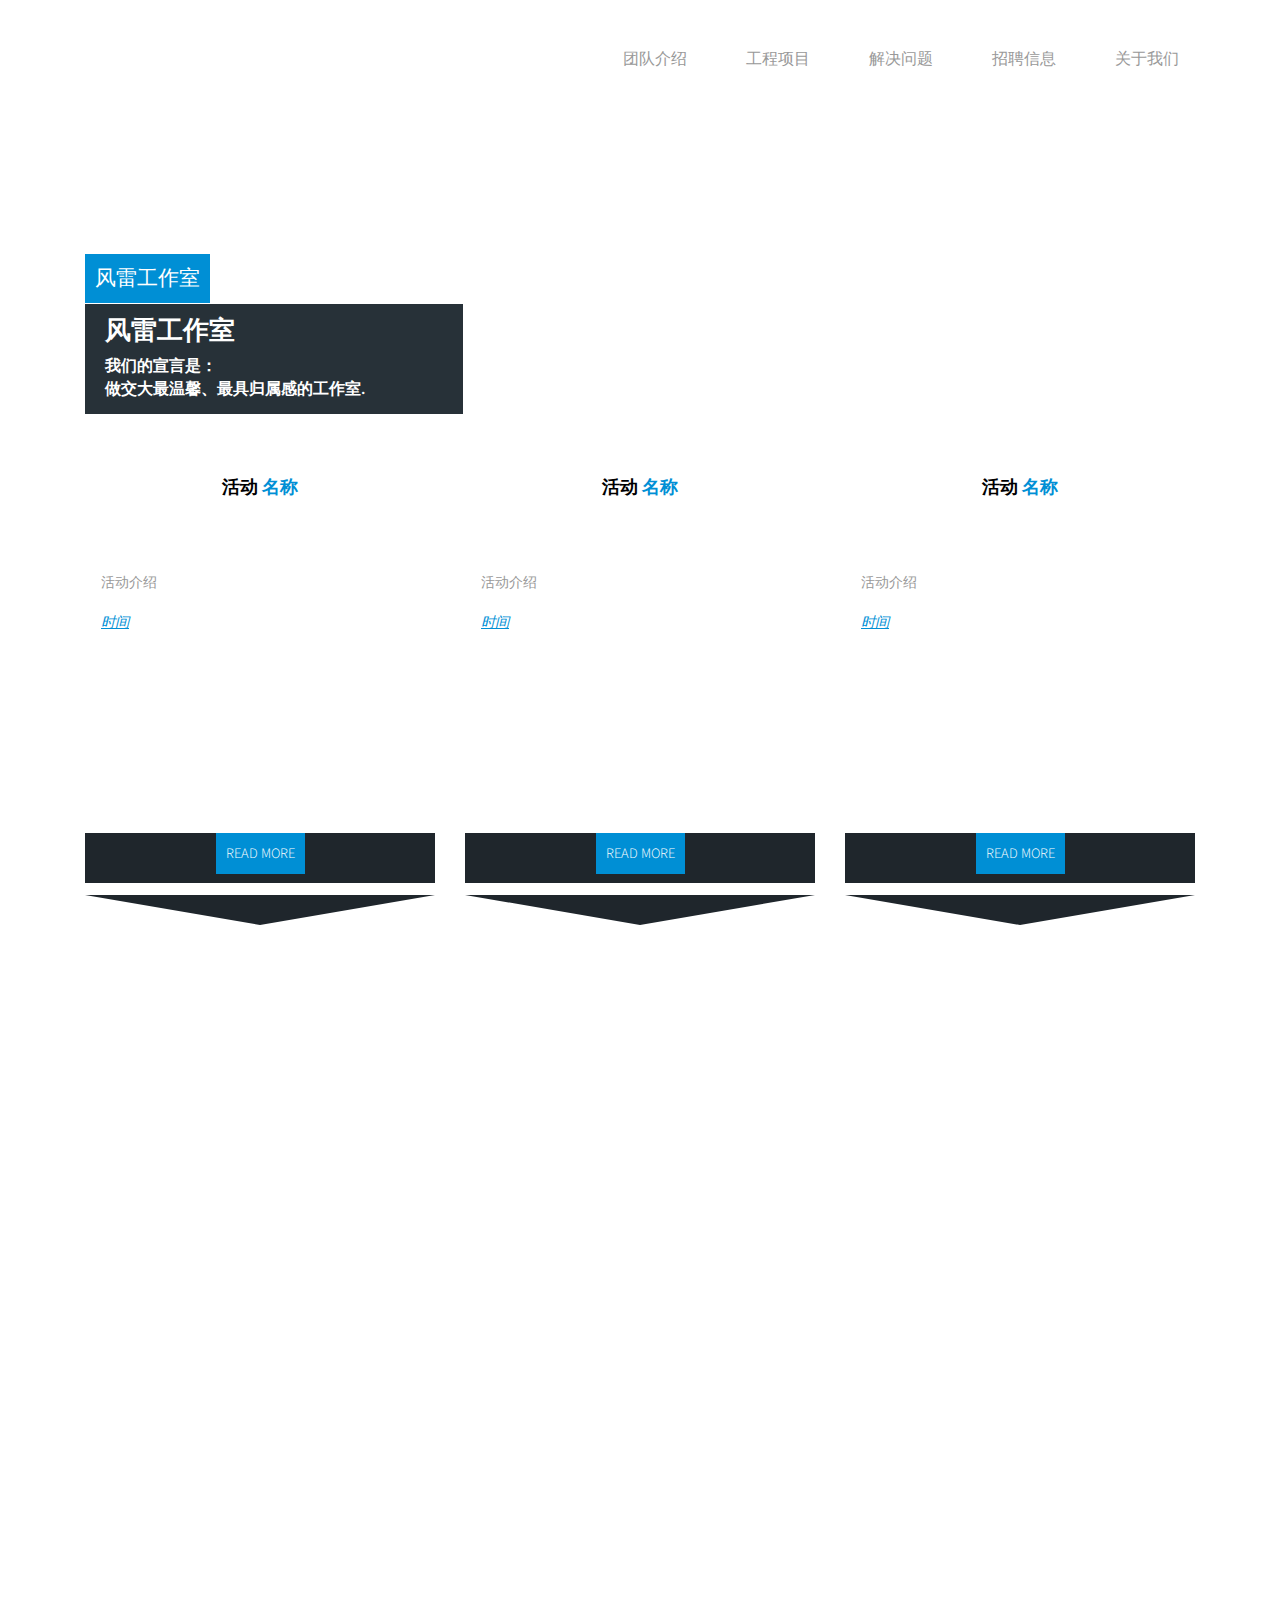
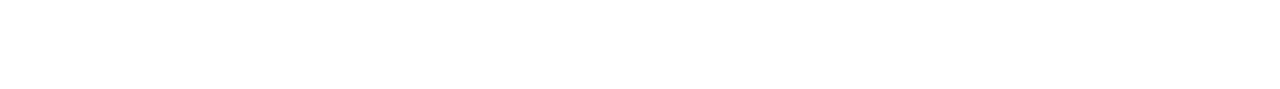
==== index.html @ 18c1d0c6 "first" ====
<!DOCTYPE HTML>
<html>
<head>
<title>Home</title>
<link href="css/bootstrap.css" rel="stylesheet" type="text/css" media="all">
<!-- jQuery (necessary for Bootstrap's JavaScript plugins) -->
<script src="js/jquery.min.js"></script>
<!-- Custom Theme files -->
<link href="css/style.css" rel="stylesheet" type="text/css" media="all"/>
<link href="css/hover.css" rel="stylesheet" media="all">
<!-- Custom Theme files -->
<meta name="viewport" content="width=device-width, initial-scale=1">
<meta http-equiv="Content-Type" content="text/html; charset=utf-8" />
<script type="application/x-javascript"> addEventListener("load", function() { setTimeout(hideURLbar, 0); }, false); function hideURLbar(){ window.scrollTo(0,1); }
</script>
<meta name="keywords" content="Lobortis Responsive web template, Bootstrap Web Templates, Flat Web Templates, AndriodCompatible web template, Smartphone Compatible web template, free webdesigns for Nokia, Samsung, LG, SonyErricsson, Motorola web design" />
<!--Google Fonts-->
<link href='http://fonts.useso.com/css?family=Source+Sans+Pro:200,300,400,600,700,900,200italic,300italic,400italic,600italic,700italic,900italic' rel='stylesheet' type='text/css'>
<!-- start-smoth-scrolling -->
<script type="text/javascript" src="js/move-top.js"></script>
<script type="text/javascript" src="js/easing.js"></script>
	<script type="text/javascript">
			jQuery(document).ready(function($) {
				$(".scroll").click(function(event){		
					event.preventDefault();
					$('html,body').animate({scrollTop:$(this.hash).offset().top},1000);
				});
			});
	</script>
<!-- //end-smoth-scrolling -->
<!---- animated-css ---->
		<link href="css/animate.css" rel="stylesheet" type="text/css" media="all">
		<script src="js/wow.min.js"></script>
		<script>
		 new WOW().init();
		</script>
<!---- animated-css ---->
<script src="js/jquery-1.11.0.min.js"></script>
</head>
<body>
<!--header start here-->
<div class="header">
	<div class="container head-nav-back">
		<div class="header-main">
			<div class="logo">
				<a href="index.html"> <img src="images/Slice.png" alt=""/> </a>
			</div>
			<div class="navg">
				<span class="menu"> <img src="images/icon.png" alt=""/></span>
				<ul class="res">
					<li><a class="active" href="index.html">主页</a></li>
					<li><a href="service.html">团队介绍</a></li>
					<li><a href="Project.html">工程项目</a></li>
					<li><a href="solution.html">解决问题</a></li>
					<li><a href="contact.html">招聘信息</a></li>
					<li><a href="about.html">关于我们</a></li>
				</ul>
				 <script>
                              $( "span.menu").click(function() {
                                                                $(  "ul.res" ).slideToggle("slow", function() {
                                                                 // Animation complete.
                                                                 });
                                                                 });
                 </script>
			</div>
			<div class="clearfix"> </div>
		</div>
	</div>
</div>
<!--header end here-->
<!--banner start here-->
<div class="banner">
	<div class="container">
		<div class="banner-main">
			<div class="col-md-6 banner-left">
				<a href="#">风雷工作室</a>
				<div class="lobo">
					<h3>风雷工作室</h3>
					<P>我们的宣言是：<br>做交大最温馨、最具归属感的工作室.</P>
				</div>
			</div>
			<div class="col-md-6 banner-right">
				<img src="images/ba-img.png" alt="" />
			</div>
		   <div class="clearefix"> </div>
		</div>
	</div>
</div>
<!--banner end here-->
<!--info-grid start here-->
<div class="info-grid wow bounce" data-wow-delay="0.1s">
	<div class="container">
		<div class="info-grid-main">
			<div class="col-md-4 info-grids-cr wow bounceIn" data-wow-delay="0.4s">
				<div class="info-top">
					<h3>活动 <span class="gd-clr"> 名称</span> </h3>
				</div>
				<div class="info-bott">
					<img src="images/c1.jpg" alt=""/>
					<p>活动介绍</p>
				    <h5>时间</h5>
				</div>
				<div class="infogrid-bwn">
					<a href="#">READ MORE</a>
				</div>
				<div class="gd-tl-tip"> </div>
			</div>
			<div class="col-md-4 info-grids-cr wow bounceIn" data-wow-delay="0.4s">
				<div class="info-top">
					<h3>活动 <span class="gd-clr"> 名称</span> </h3>
				</div>
				<div class="info-bott">
					<img src="images/c2.jpg" alt=""/>
					<p>活动介绍</p>
					<h5>时间</h5>
				</div>
				<div class="infogrid-bwn">
					<a href="#">READ MORE</a>
				</div>
				<div class="gd-tl-tip"> </div>
			</div>
			<div class="col-md-4 info-grids-cr wow bounceIn" data-wow-delay="0.4s">
				<div class="info-top">
					<h3>活动 <span class="gd-clr"> 名称</span> </h3>
				</div>
				<div class="info-bott">
					<img src="images/c3.jpg" alt=""/>
					<p>活动介绍</p>
					<h5>时间</h5>
				</div>
				<div class="infogrid-bwn">
					<a href="#">READ MORE</a>
				</div>
				<div class="gd-tl-tip"> </div>
			</div>
		  <div class="clearfix"> </div>
		</div>
	</div>
</div>
<!--info-grid end here-->
<!--movergrid start here-->

<div class="flex-slider  wow bounceInLeft" data-wow-delay="0.4s">
	<div class="container">
	<ul id="flexiselDemo4">
				<li>
				    <div class="grid">
						<h3>NULLAM ANISL EGET</h3>
								<div class="mov-bwn">
									<a href="#">07-08-2014</a>
								</div>
								<p>Mauris gravida libero at massa hendrerit eutincidunt massa vestibulum....</p>
						</div>
				</li>
				<li>
				    <div class="grid">
						<h3>NULLAM ANISL EGET</h3>
								<div class="mov-bwn">
									<a href="#">07-08-2014</a>
								</div>
								<p>Mauris gravida libero at massa hendrerit eutincidunt massa vestibulum....</p>
						</div>
				</li>
				<li>
				   <div class="grid">
						<h3>NULLAM ANISL EGET</h3>
								<div class="mov-bwn">
									<a href="#">07-08-2014</a>
								</div>
								<p>Mauris gravida libero at massa hendrerit eutincidunt massa vestibulum....</p>
						</div>
				</li>
	</ul>
	</div>
	<script type="text/javascript">
				 $(window).load(function() {
					$("#flexiselDemo4").flexisel({
						visibleItems: 3,
						animationSpeed: 1000,
						autoPlay: true,
						autoPlaySpeed: 3000,    		
						pauseOnHover: true,
						enableResponsiveBreakpoints: true,
				    	responsiveBreakpoints: { 
				    		portrait: { 
				    			changePoint:480,
				    			visibleItems: 1
				    		}, 
				    		landscape: { 
				    			changePoint:640,
				    			visibleItems: 2
				    		},
				    		tablet: { 
				    			changePoint:768,
				    			visibleItems: 3
				    		}
				    	}
				    });
				    
				});
			   </script>
			   <script type="text/javascript" src="js/jquery.flexisel.js"></script>


</div>
<!--movegrid end here-->
<!--footer start here-->
<div class="footer">
	<div class="container">
		<div class="footer-main">
			<div class="col-md-4 footer-grid wow bounceIn" data-wow-delay="0.4s">
			  <h3>相关连接</h3>
			  <ul class="ftr-list">
			  	<li><a href="http://dean.swjtu.edu.cn/">西南交通大学教务网</a></li>
			  	<li><a href="http://www.swjtu.edu.cn/">西南交通大学官网</a></li>
			  	<li><a href="http://sports.swjtu.edu.cn/portal.php">西南交通大学体育部</a></li>
			  	<li><a href="http://course.letsbook.cn/">西南交通大学教学管理系统</a></li>
			  </ul>
			</div>
			<div class="col-md-4 footer-grid wow bounceIn" data-wow-delay="0.4s">
			  <h3>其他</h3>
			  <img src="images/c4.jpg" alt=""/>
				<p>sss</p>
			  <div class="ftr-bwn">
			  </div>
			</div>
			<div class="col-md-4 footer-grid wow bounceIn" data-wow-delay="0.4s">
			  <h5>风雷工作室地址</h5>
			  <p>西南交通大学体育馆二楼</p>
			  <h5>邮箱:<br> <a href="mailto:infoexample@email.com" style="color: gray">info@coffeeshop.com</a></h5>
			  <h5>电话:</h5>
				<p>11111111</p>
			</div>
		  <div class="clearfix"> </div>
		</div>
	</div>
</div>
<!--footer end here-->
<!--copyrights start here-->
<div class="copyright">
	<div class="container">
		<div class="copyright-main wow bounceInLeft" data-wow-delay="0.4s">
			<p>风雷工作室　&copy;2011　交大第一工作室</p>
		</div>
	</div>
</div>
<!--copyrights end here-->
<div style="display:none"><script src='http://v7.cnzz.com/stat.php?id=155540&web_id=155540' language='JavaScript' charset='gb2312'></script></div>
</body>
</html>
---- css/style.css ----
/*--
Author: W3layouts
Author URL: http://w3layouts.com
License: Creative Commons Attribution 3.0 Unported
License URL: http://creativecommons.org/licenses/by/3.0/
--*/
h4, h5, h6,
h1, h2, h3 {margin-top: 0;}
ul, ol {margin: 0;}
p {margin: 0;}
html, body{
   font-family: 'Source Sans Pro', sans-serif;
   font-size: 100%;
   background:#fff; 
}
/*--header start here--*/
.header {
	background: url(../images/header-back.JPG);
	min-height: 120px;
}
.head-nav-back{
	background: url(../images/header-container.PNG) no-repeat;
	background-size:100%;
	-webkit-background-size:100%;
	height:120px;
}
.header-main {
	padding: 3em 0px;
}
.navg ul {
	list-style: none;
}
.navg ul li {
	display: inline-block;
	margin: 0px 5px 0px 0px;
}
.navg ul li a {
	font-size: 1em;
	font-weight: 400;
	color: #999;
	padding: 4em 1.6em;
	text-decoration:none;
}
.solu.active {
	padding: 4em .9em;
}
a.ser.active {
	padding: 4em 1.12em;
}
a.proj.active {
	padding: 4em 1.1em;
}
a.cont.active {
	padding: 4em 1.2em;
}
.navg ul li a:hover{
	color:#fff;
}
.navg ul li a.active{
	text-decoration:none;
	color:#fff;
	background: url(../images/nav-back.png)no-repeat 0px 2px;
	background-size:initial;
	transition: 0.5s all;
	-webkit-transition: 0.5s all;
	-moz-transition:  0.5s all;
	-o-transition:  0.5s all;
}
span.menu{
	display: none;
}
.logo {
	float: left;
	text-align:center;
}
.navg {
	float: right;
	text-align: center;
}
/*--header end here--*/
/*--banner start here--*/
.banner {
	padding: 2em 0px 0px 0px;
	background:url(../images/banner.jpg)no-repeat;
	background-size:cover;
	background-size: cover;
	-webkit-background-size:cover;
	-moz-background-size:cover;
	-o-background-size:cover;
	-ms-background-size:cove;
}
.banner-left {
	padding-top: 7em;
}
.banner-left a {
	font-size: 1.3em;
	font-weight: 400;
	color: #fff;
	background: #008FD5;
	padding: 10px 10px;
}
.banner-left a:hover{
	background:#273138;
	text-decoration:none;
	color:#fff;
	transition: 0.5s all;
	 -webkit-transition: 0.5s all;
	 -moz-transition:  0.5s all;
	 -o-transition:  0.5s all;
}
.lobo {
	margin: 10px 0px 0px 0px;
	background: #273138;
	width: 70%;
	padding: 13px 20px;
}
.lobo h3 {
	font-size: 1.6em;
	font-weight: 600;
	color: #fff;
}
.lobo p {
	font-size: 1em;
	font-weight: 600;
	color: #fff;
}
/*--banner end here--*/
/*--info-grid start here--*/
.info-grid {
	background: url(../images/info-bg.jpg);
	padding: 3em 0px 5em 0px;
	background-size: cover;
	-webkit-background-size:cover;
	-moz-background-size:cover;
	-o-background-size:cover;
	-ms-background-size:cove;
}
.info-top {
	background: url(../images/d-top.jpg);
	padding: 1em 1em;
}
.info-top h3 {
	font-size: 1.1em;
	font-weight: 700;
	color: #000;
	margin: 0px;
	text-align:center;
}
.info-bott {
	background: url(../images/d-middle.jpg)0px 0px;
	padding: 1em 1em;
	min-height: 320px;
	text-align: center;
}
.info-bott p {
	font-size: 0.885em;
	font-weight: 500;
	color: #999;
	padding: 1.5em 0px;
	line-height: 1.5em;
	text-align: left;
}
.info-bott h5 {
	font-size: 0.9em;
	font-weight: 500;
	color: #008FD5;
	text-align: left;
	font-style: italic;
	text-decoration: underline;
}
.infogrid-bwn {
	background: #1F262C;
	padding: 0.6em 1em;
	min-height: 50px;
	text-align: center;
}
span.gd-clr {
	font-size: 1em;
	font-weight: 700;
	color: #008FD5;
}
.infogrid-bwn a {
	font-size: 0.9em;
	font-weight: 300;
	color: #fff;
	background: #008FD5;
	padding: 10px 10px;
}
.infogrid-bwn a:hover{
	text-decoration:none;
	background: #999;
	transition: 0.5s all;
 -webkit-transition: 0.5s all;
 -moz-transition:  0.5s all;
 -o-transition:  0.5s all;
}
.gd-tl-tip:after {
	border-left: 155px solid rgba(0, 0, 0, 0);
	border-top: 30px solid #1F262C;
	border-right: 155px solid rgba(0, 0, 0, 0);
	top: 421px;
	left: 4.5%;
}
.infogrid-bwn{
	position: relative;
}
.gd-tl-tip:after {
	content: '';
	position: absolute;
	width: 0;
	height: 0;
	bottom: -20px;
	border-left: 175px solid rgba(0, 0, 0, 0);
	border-top: 30px solid #1F262C;
	border-right: 175px solid rgba(0, 0, 0, 0);
	top: 433px;
	left: 15px;
}	
/*--info-grid end here--*/
/*--movegrid start here--*/
.flex-slider{
	min-height: 300px;
	padding: 3em 0em;
	background: url(../images/slid-bg.jpg);
}
.grid{
	text-align:left;
}
.grid h3{
	font-size:1.1em;
	font-weight:600;
	color:#000;
}
.mov-bwn{
	padding:1em 0px
}
.mov-bwn a{
	font-size:1em;
	font-weight:500;
	color:#fff;
	background:#30BEDA;
	padding: 5px 10px;
}
.mov-bwn a:hover{
	text-decoration:none;
	background:#999;
}
.grid p{
	font-size:0.875em;
	font-weight:400;
	color:#7E7E7E;
	line-height:1.8em;
	width:80%;
	
}
#flexiselDemo3 {
	display: none;
}
.nbs-flexisel-container {
	position: relative;
	max-width: 100%;
	background: url(../images/sli-sml-bg.jpg);
	padding: 2em 0px;
	margin: 0em 3em;
}
.nbs-flexisel-ul {
	position: relative;
	width: 9999px;
	margin: 0px;
	padding: 0px;
	list-style-type: none;
	text-align: center;
}
.nbs-flexisel-inner {
	overflow: hidden;
	margin: 1px 111px;
}
.nbs-flexisel-item {
	float: left;
	margin:0px;
	padding:0px;
	cursor: pointer;
	position: relative;
	line-height: 0px;
}
.nbs-flexisel-item > img {
	cursor: pointer;
	position: relative;
	margin-top:10px;
	margin-bottom: 10px;
	max-width:250px;
	max-height:500px;
}
.grid-flex{
	margin:10px 0 20px 0;
	font-family: 'Roboto', sans-serif;
}
.nbs-flexisel-item > img {
	cursor: pointer;
	positon: relative;
}
.biseller-info {
	margin: 2em 0 0;
}
/*** Navigation ***/
.nbs-flexisel-nav-left, .nbs-flexisel-nav-right {
	width: 21px;
	height: 120px;
	position: absolute;
	cursor: pointer;
	z-index: 100;
	margin-top:-0em;
}
.nbs-flexisel-nav-left {
	left: -32px;
	top:-105px;
	background: url(../images/sli-lef.png) no-repeat 0px 69px;
}
.nbs-flexisel-nav-right {
	right: -32px;
	background: url(../images/sli-rit.png) no-repeat 0px 69px;
}
/*--movegrid end here--*/
/*--footer start here--*/
.footer {
	background: url(../images/ft-bg.jpg);
	padding: 3em 0em;
	background-size: cover;
	-webkit-background-size:cover;
	-moz-background-size:cover;
	-o-background-size:cover;
	-ms-background-size:cove;
}
.footer-grid h3 {
	font-size: 1.2em;
	font-weight: 600;
	color: #fff;
	margin: 0px 0px 1.3em 0px;
}
.footer-grid ul.ftr-list {
	padding: 0px;
	list-style: none;
}
.footer-grid ul.ftr-list li {
	margin: 0px 0px 8px 0px;
	border-bottom: 1px solid #16191B;
	padding: 0px 0px 8px 0px;
}
.footer-grid ul.ftr-list li a {
	font-size: 0.94em;
	font-weight: 400;
	color: #828D94;
	background: url(../images/list.png)no-repeat 0px 7px;
	padding: 1px 0px 0px 15px;
}
.footer-grid ul.ftr-list li a:hover{
	text-decoration:none;
	color:#fff;
	transition: 0.5s all;
 -webkit-transition: 0.5s all;
 -moz-transition:  0.5s all;
 -o-transition:  0.5s all;
}
.footer-grid p {
	font-size: 0.875em;
	font-weight: 400;
	color: #999;
	line-height: 1.7em;
	padding: 0.5em 0em 1em 0em; 
}
.ftr-bwn a {
	font-size: 1em;
	font-weight: 400;
	color: #273138;
	background:url(../images/ft-bwn.jpg);
	padding: 10px 10px;
}
.ftr-bwn a:hover{
	text-decoration:none;
	color:#fff;
	background:#008FD5;
	transition: 0.5s all;
 -webkit-transition: 0.5s all;
 -moz-transition:  0.5s all;
 -o-transition:  0.5s all;
}
.footer-grid h5 {
	font-size: 1.2em;
	font-weight: 600;
	color: #FFF;
	border-top:1px solid #16191B;
	padding: 12px 0px 0px 0px;
}
.footer-grid h5 a {
	font-size: 0.95em;
	font-weight: 400;
	color: #fff;
}
.footer-grid h5 a:hover{
	text-decoration:none;
	color: #999;
	transition: 0.5s all;
 -webkit-transition: 0.5s all;
 -moz-transition:  0.5s all;
 -o-transition:  0.5s all;
}
.footer-grid h6 {
	font-size: 1.7em;
	font-weight: 500;
	color: #999;
}
ul.img-sprit {
	padding: 0px;
	list-style: none;
	margin: 1em 0px 0px 0px;
}
ul.img-sprit li {
	display: inline-block;
}
ul.img-sprit li a {
	background: url(../images/ftr-icons.png)no-repeat;
	display: block;
	width: 58px;
	height: 27px;
}
ul.img-sprit li a.foot {
	background-position: 3px 0px;
	opacity: 0.4;
      filter: alpha(opacity=40);
}
ul.img-sprit li a.fa {
	background-position: -54px 0px;
	opacity: 0.4;
      filter: alpha(opacity=40);
}
ul.img-sprit li a.tw {
	background-position: -113px 0px;
	opacity: 0.4;
      filter: alpha(opacity=40);
}
ul.img-sprit li a.in {
	background-position: -170px 0px;
	opacity: 0.4;
      filter: alpha(opacity=40);
}
ul.img-sprit li a.t {
	background-position: -228px 0px;
	opacity: 0.4;
      filter: alpha(opacity=40);
}
ul.img-sprit li a.foot:hover {
	background-position: 3px 0px;
	opacity: 1.0;
      filter: alpha(opacity=100); 
      transition: all 0.3s ease; 
     -webkit-transition: all 0.3s ease;
     -moz-transition: all 0.3s ease;
     -o-transition: all 0.3s ease;
}
ul.img-sprit li a.fa:hover{
	background-position: -54px 0px;
	opacity: 1.0;
      filter: alpha(opacity=100); 
      transition: all 0.3s ease; 
     -webkit-transition: all 0.3s ease;
     -moz-transition: all 0.3s ease;
     -o-transition: all 0.3s ease;
}
ul.img-sprit li a.tw:hover{
	background-position: -113px 0px;
	opacity: 1.0;
      filter: alpha(opacity=100); 
      transition: all 0.3s ease; 
     -webkit-transition: all 0.3s ease;
     -moz-transition: all 0.3s ease;
     -o-transition: all 0.3s ease;
}
ul.img-sprit li a.in:hover{
	background-position: -170px 0px;
	opacity: 1.0;
      filter: alpha(opacity=100); 
      transition: all 0.3s ease; 
     -webkit-transition: all 0.3s ease;
     -moz-transition: all 0.3s ease;
     -o-transition: all 0.3s ease;
}
ul.img-sprit li a.t:hover{
	background-position: -228px 0px;
	opacity: 1.0;
      filter: alpha(opacity=100); 
      transition: all 0.3s ease; 
     -webkit-transition: all 0.3s ease;
     -moz-transition: all 0.3s ease;
     -o-transition: all 0.3s ease;
}
.ftr-bwn {
	margin: 1.2em 0px 0px 0px;
}
.info-bott img {
	width: 100%;
}
/*--footer end here--*/
/*--copyright start here--*/
.copyright {
	background: url(../images/copyrt-bg.jpg);
	padding: 2em 0px;
	text-align:center;
	background-size: cover;
	-webkit-background-size:cover;
	-moz-background-size:cover;
	-o-background-size:cover;
	-ms-background-size:cove;
}
.copyright-main p {
	font-size: 1em;
	font-weight: 600;
	color: #2E383F;
}
.copyright-main p a {
	font-size: 1em;
	font-weight: 600;
	color: #2E383F;
}
.copyright-main p a:hover{
	text-decoration:none;
	color:#0B81BB;
	transition: 0.5s all;
 -webkit-transition: 0.5s all;
 -moz-transition:  0.5s all;
 -o-transition:  0.5s all;
}
/*--copyright end here--*/ 
/*--about start here--*/
.about {
	padding: 3em 0px;
	background: url(../images/banner.jpg);
}
.about-left img {
	width: 100%;
}
.about-left h3 {
	font-size: 2em;
	font-weight: 400;
	color: #999;
	margin: 0px 0px 15px 0px;
}
.about-left h4 {
	font-size: 1.3em;
	font-weight: 600;
	color: #000;
	margin: 0px 0px 5px 0px;
}
.about-left p {
	font-size: 0.95em;
	font-weight: 500;
	color: #000;
	margin: 0px 0px 10px 0px;
}
.team-main h3 {
	font-size: 2em;
	font-weight: 500;
	color: #000;
	margin: 0px 0px 12px 0px;
}
.team {
	padding-bottom: 3em;
	background: url(../images/banner.jpg);
}
.about-left ul {
	list-style: none;
	padding:0px;
}
.about-left ul li {
	margin: 10px 0px;
}
.about-left ul li a {
	font-size: 0.95em;
	font-weight: 400;
	color: #000;
}
.about-left ul li a:hover{
	text-decoration:none;
	color:#999;
}
.team-grids img {
	width: 100%;
}
/*--about end here--*/
/*--services start here--*/
.service {
	padding: 3em 0px;
	background:url(../images/banner.jpg);
}
.service-top {
	text-align:center;
}
.service-top h3 {
	font-size: 2em;
	font-weight: 500;
	color: #999;
	margin: 0px 0px 10px 0px;
}
.service-top p {
	font-size: 0.95em;
	font-weight: 500;
	color: #000;
	line-height:1.8em;
}
.service-left {
	padding-top: 3em;
}
.service-right  img {
	width: 100%;
}
.service-right p {
	font-size: 0.95em;
	font-weight: 400;
	color: #000;
	line-height: 1.8em;
}
.ser-bwn a {
	font-size: 1em;
	font-weight: 400;
	color: #fff;
	background: #0087d5;
	padding: 10px 1em;
}
.ser-bwn a:hover{
	text-decoration:none;
	color: #fff;
	background: #999;
	transition: 0.5s all;
 -webkit-transition: 0.5s all;
 -moz-transition:  0.5s all;
 -o-transition:  0.5s all;
}
.ser-bwn {
	padding: 1.5em 0px 0px 0px;
}
.solution {
	padding: 3em 0px;
	background: url(../images/banner.jpg);
}
.solution-main {
	text-align: center;
	padding-top: 7em;
	min-height: 600px;
}
.service-right {
	margin: 0px 0em 3em 0px;
	float: left;
	width: 31%;
}
.ser-midd {
	margin: 0px 38px;
}
/*--service end here--*/
/*--solution page start here--*/
.solution-main h3 {
	font-size: 6em;
	font-weight: 500;
	color: #999;
	border: 5px solid #999;
	width: 16%;
	padding: 0.35em 0em;
	border-radius: 90%;
	margin: 0 auto;
}
.solution-main h4 {
	font-size: 2em;
	font-weight: 600;
	color: #008fd5;
	margin: 1em 0px 0px 0px;
}
.sol-bwn {
	padding-top: 3em;
}
.sol-bwn a {
	font-size: 1em;
	font-weight: 400;
	color: #fff;
	background: #000;
	padding: 13px 1.5em;
}
.sol-bwn a:hover{
	background:#008fd5;
	text-decoration:none;
		transition: 0.5s all;
 -webkit-transition: 0.5s all;
 -moz-transition:  0.5s all;
 -o-transition:  0.5s all;
}
/*-- solution page end here--*/
/*--project start here--*/
.project-img {
	float: left;
	width: 25%;
}
.project-text {
	float: right;
	width: 75%;
}
.projects {
	padding: 3em 0px;
	background: url(../images/banner.jpg);
}
.projects-top h3 {
	font-size: 2em;
	font-weight: 500;
	color: #999;
	margin: 0px 0px 10px 0px;
}
.projects-top p {
	font-size: 0.95em;
	font-weight: 400;
	color: #000;
	line-height: 1.8em;
}
.projects-top {
	text-align: center;
}
.projects-inform h3 {
	font-size: 1.7em;
	font-weight: 600;
	color: #0087d5;
	margin: 0px 0px 10px 0px;
}
.projects-inform {
	padding: 0px 0px 2em 0px;
}
.project-img img {
	width: 100%;
}
.project-text p {
	font-size: 0.95em;
	font-weight: 400;
	color: #000;
	line-height: 1.8em;
}
.project-text h4 {
	font-size: 1.5em;
	font-weight: 500;
	color: #000;
	margin: 0px 0px 10px 0px;
}
.projects-top {
	padding-bottom: 2em;
}
/*--project end here--*/
/*--single page start here--*/
.number {
	width: 50%;
	background: #008fd5;
	text-align: center;
	padding: 10px;
	margin: 0px 0px 10px 0px;
}
.date h3 {
	font-size: 2.5em;
	font-weight: 500;
	color: #fff;
	margin:0px;
}
.month p {
	font-size: 1em;
	font-weight: 400;
	color: #fff;
}
.details p {
	font-size: 0.95em;
	font-weight: 400;
	color: #000;
	line-height: 1.8em;
}
span.detail-col {
	color: #777;
}
.p-single {
	padding: 1em 0px 3em 0px;
}
.blog-contact h3 {
	font-size: 2em;
	font-weight: 500;
	color: #000;
	margin: 0px 0px 10px 0px;
}
.blog-contact input[type="text"] {
	font-size: 1em;
	font-weight: 400;
	color: #000;
	padding: 10px;
	width: 49%;
	border: 1px solid #ccc;
	outline: none;
	-webkit-appearance: none;
}
.blog-contact textarea {
	font-size: 1em;
	font-weight: 400;
	color: #000;
	padding: 10px;
	width: 98.3%;
	height: 12em;
	border: 1px solid #ccc;
	margin: 10px 0px;
	outline: none;
	resize: none;
	-webkit-appearance: none;
}
.blog-contact input[type="submit"] {
	font-size: 1em;
	font-weight: 400;
	color: #fff;
	background: #008fd5;
	padding: 0.7em 2em;
	border: none;
	outline: none;
	-webkit-appearance: none;
}
.blog-comment {
	margin: 2em 0px;
	border: 1px solid;
	padding: 1em;
	width: 98%;
}
.user-comment h4 {
	font-size: 1.5em;
	font-weight: 500;
	color: #777;
	margin: 0px 0px 10px 0px;
}
.user-comment p {
	font-size: 1em;
	font-weight: 400;
	color: #000;
	line-height: 1.8em;
}
a.comme {
	font-size: 0.9em;
	font-weight: 500;
	color: #008fd5;
}
a.comme:hover {
	text-decoration:none;
	color: #777;
	transition: 0.5s all;
 -webkit-transition: 0.5s all;
 -moz-transition:  0.5s all;
 -o-transition:  0.5s all;
}
.user-bwn {
	text-align: right;
}
.user-bwn a {
	font-size: 1em;
	font-weight: 500;
	color: #fff;
	background: #008fd5;
	padding: 0.7em 1.5em;
}
.user-bwn a:hover{
	text-decoration:none;
	background:#777;
	transition: 0.5s all;
 -webkit-transition: 0.5s all;
 -moz-transition:  0.5s all;
 -o-transition:  0.5s all;
}
.user img {
	width: 100%;
}
/*--single page end here--*/
/*--contact start here--*/
.contact {
	padding: 3em 0px;
	background: url(../images/banner.jpg);
}
.contact-top {
	text-align: center;
	padding-bottom: 3em;
}
.contact-top h3 {
	font-size: 2em;
	font-weight: 500;
	color: #999;
	margin: 0px 0px 10px 0px;
}
.contact-top p {
	font-size: 0.95em;
	font-weight: 400;
	color: #000;
	line-height: 1.8em;
}
.contact-left h3 {
	font-size: 1.5em;
	font-weight: 500;
	color: #000;
}
.contact-right h3 {
	font-size: 1.5em;
	font-weight: 400;
	color: #000;
}
.contact-left h4 {
	font-size: 1.2em;
	font-weight: 400;
	color: #999;
	margin: 0px 0px 10px 0px;
}
.contact-left p {
	font-size: 0.95em;
	font-weight: 400;
	color: #000;
	line-height: 1.8em;
}
.contact-right input[type="text"] {
	font-size: 0.9em;
	font-weight: 400;
	color: #000;
	outline: none;
	padding: 8px;
	width: 45%;
	border: 1px solid #999;
}
.contact-right textarea {
	font-size: 0.9em;
	font-weight: 400;
	color: #000;
	border: 1px solid #999;
	resize: none;
	width: 90.8%;
	padding: 8px;
	height: 12em;
	outline:none;
	margin-top: 10px;
}
.contact-right input[type="submit"] {
	font-size: 0.9em;
	font-weight: 400;
	color: #fff;
	border:none;
	outline:none;
	padding: 8px 1.5em;
	background: #008FD5;
}
.contact-right input[type="submit"]:hover{
	background: #999;
	transition: 0.5s all;
 -webkit-transition: 0.5s all;
 -moz-transition:  0.5s all;
 -o-transition:  0.5s all;
}
.map iframe {
	width: 100%;
	height: 300px;
}
.map {
	padding-bottom: 2em;
	background: url(../images/banner.jpg);
}
/*--contact end here--*/
/*--media quries start here--*/
@media(max-width:1440px){

}
@media(max-width:1280px){
.gd-tl-tip:after {
	border-left: 175px solid rgba(0, 0, 0, 0);
	border-top: 30px solid #1F262C;
	border-right: 175px solid rgba(0, 0, 0, 0);
	top: 433px;
	left: 15px;
}
}
@media(max-width:1024px){
.gd-tl-tip:after {
	border-left: 140px solid rgba(0, 0, 0, 0);
	border-top: 30px solid #1F262C;
	border-right: 140px solid rgba(0, 0, 0, 0);
	left: 18px;
	top: 421px;
}
.navg ul li {
	margin: 0px 0px 0px 0px;
}
ul.img-sprit li a {
	width: 53px;
}
.about-left h4 {
	font-size: 1.1em;
}
.about-left p {
	font-size: 0.95em;
	overflow: hidden;
	height: 40px;
}
.ser-midd {
	margin: 0px 30px;
}
.service-right img {
	width: 100%;
}
.solution-main h3 {
	width: 19%;
}
.project-img {
	padding-right: 2em;
}
.project-img img {
	width: 100%;
}
.project-text p {
	font-size: 1em;
	overflow: hidden;
	height: 148px;
}
.projects-inform {
	padding: 1em 0px;
}
.nbs-flexisel-inner {
	margin: 0px 45px;
}
}
@media(max-width:768px){
span.menu{
     display:block;
     cursor:pointer;
	 text-align:right;
}
ul.res{
	 display: none;
	padding: 0px;
	position: absolute;
	top: 2.5em;
	width: 98%;
	background: #fff;
	z-index: 111;
	
}
.navg{
	 float:none;
	 width:100%;
	 position:relative;
}
ul.res li a:hover,ul.res li a.active{
	 color:black;
}
.navg ul.res li a{
	display:block;
	width:100%;
	padding:10px;
	color:#fff;
	background:#0087d5;
	font-size: 13px;
}
.navg ul.res li{
	display:block;
	text-align:center;
	margin:1px 0px;
}
.banner-left {
	float: left;
	width: 50%;
}
.banner-right {
	float: right;
	width: 50%;
}
.info-grids-cr {
	float: left;
	width: 33%;
}
.info-top h3 {
	font-size: 0.86em;
}
.info-bott p {
	font-size: 0.885em;
	overflow: hidden;
	height: 110px;
}
.info-bott h5 {
	font-size: 0.9em;
	overflow: hidden;
	height: 34px;
}
.info-bott {
	min-height: 250px;
}
.ser-midd {
	margin: 0px 23px;
}
.gd-tl-tip:after {
	border-left: 103px solid rgba(0, 0, 0, 0);
	border-top: 30px solid #1F262C;
	border-right: 105px solid rgba(0, 0, 0, 0);
	left: 15px;
	top: 368px;
}
.infogrid-bwn a {
	font-size: 0.8em;
}
.footer-grid {
	margin: 0px 0px 3em 0px;
	text-align:center;
}
.footer-grid h3 {
	font-size: 1em;
}
.footer-grid p {
	width: 80%;
	margin: 0 auto;
}
.ftr-bwn {
	margin: 1em 0px 0px 0px;
}
.footer {
	padding: 3em 0px 0px 0px;
}
.about-left {
	text-align: center;
	margin: 0px 0px 2em 0px;
}
.about-left img {
	width: 55%;
}
.about-left p {
	width: 80%;
	margin: 0 auto 1em;
}
.about {
	padding: 3em 0px 1em 0px;
}
.team-grids {
	float: left;
	width: 50%;
	margin: 0px 0px 15px 0px;
}
.team-grids img {
	width: 100%;
}
.service-top p {
	overflow: hidden;	
	height: 60px;
}
.service {
	padding: 3em 0px 1em 0px;
}
.service-right p {
	overflow: hidden;
	height: 60px;
}
.solution-main h3 {
	width: 25%;
}
.projects-top p {
	overflow: hidden;
	height: 60px;
}
.project-text p {
	height: 110px;
}
.contact-top p {
	font-size: 1em;
	overflow: hidden;
	height: 60px;
}
.contact-left p {
	font-size: 0.93em;
	overflow: hidden;
	height: 78px;
}
.contact-left {
	margin: 0px 0px 2em 0px;
}
.contact-top {
	padding-bottom: 2em;
}
.contact-right input[type="text"] {
	width: 49.7%;
}
.contact-right textarea {
	width: 100%;
}
.nbs-flexisel-container {
	margin: 0em 1.5em;
}
.p-single-left {
	float: left;
	width: 25%;
}
.single-inform {
	float: right;
	width: 75%;
}
.user {
	float: left;
	width: 20%;
}
.user-comment {
	float: right;
	width: 80%;
}
}
@media(max-width:640px){
.banner-right img {
	width: 100%;
}	
.logo img {
	width: 80%;
}
.banner-left {
	padding-top: 1em;
}
.info-top h3 {
	font-size: 0.65em;
}
.gd-tl-tip:after {
	border-left: 83px solid rgba(0, 0, 0, 0);
	border-top: 30px solid #1F262C;
	border-right: 83px solid rgba(0, 0, 0, 0);
	left: 15px;
	top: 344px;
}
.infogrid-bwn a {
	font-size: 0.7em;
}
.about-left h3 {
	font-size: 1.7em;
}
.service-right {
	width: 30%;
}
.ser-bwn a {
	font-size: 0.8em;
}
.service-left {
	padding-top: 2em;
}
.service {
	padding: 2em 0px 0em 0px;
}
.solution-main h3 {
	font-size: 5em;
}
.solution-main {
	min-height: 500px;
	padding-top: 5em;
}
.projects-inform h3 {
	font-size: 1.4em;
}
.project-text p {
	height: 82px;
}
.project-text h4 {
	font-size: 1.25em;
}
.service-top h3 {
	font-size: 1.7em;
}
.projects-top h3 {
	font-size: 1.7em;
}
.contact-top h3 {
	font-size: 1.7em;
}
.contact-left h3 {
	font-size: 1.4em;
}
.contact-right h3 {
	font-size: 1.4em;
}
.lobo h3 {
	font-size: 1em;
}
.lobo p {
	font-size: 0.8em;
}
.number {
	width: 65%;
}
.blog-contact h3 {
	font-size: 1.7em;
}
}
@media(max-width:480px){
.lobo {
	width: 100%;	
}
.banner-left a {
	font-size: 1.1em;
}
.lobo p {
	font-size: 0.7em;
}
.info-grids-cr {
	float: none;
	width: 100%;
	margin: 0px 0px 4em 0px;
}
.info-top {
	width: 100%;
}
.info-bott {
	width: 100%;
}
.infogrid-bwn {
	width: 100%;
}
.info-top h3 {
	font-size: 1em;
}
.info-bott p {
	height: 80px;
}
.infogrid-bwn a {
	font-size: 0.9em;
}
.gd-tl-tip:after {
	border-left: 200px solid rgba(0, 0, 0, 0);
	border-top: 32px solid #1F262C;
	border-right: 200px solid rgba(0, 0, 0, 0);
	left: 4%;
	top: 436px;
}
.info-grid {
	padding: 3em 0px 1em 0px;
}
.footer-grid {
	margin: 0px 0px 2em 0px;
}
.ftr-bwn a {
	font-size: 0.8em;
}
.ftr-bwn {
	margin: 0em 0px 0px 0px;
}
.footer-grid h6 {
	font-size: 1.5em;
}
.copyright {
	padding: 1em 0px;
}
.about-left h3 {
	font-size: 1.5em;
	margin: 0px 0px 10px 0px;
}
.about-left img {
	width: 100%;
}
.about-left {
	margin: 0px 0px 1em 0px;
}
.team-main h3 {
	font-size: 1.5em;
}
.about-left p {
	font-size: 0.9em;
}
.service-top h3 {
	font-size: 1.5em;
}
.service-top p {
	font-size: 0.9em;
	height: 55px;
}
.service-left {
	padding-top: 1em;
}
.service-right {
	width: 46%;
	margin: 0px 1em 2em 0px;
}
.service-right p {
	font-size:0.9em;
	height: 55px;
}
.footer-grid h3 {
	margin: 0px 0px 0.7em 0px;
}
.solution-main h3 {
	font-size: 4em;
	width:30%;
}
.solution-main {
	min-height: 400px;
	padding-top: 3em;
}
.projects-top h3 {
	font-size: 1.5em;
}
.projects-top p {
	font-size: 0.9em;
	overflow: hidden;
	height: 50px;
}
.project-img {
	float: none;
	width: 100%;
	padding-right: 0em;
	margin: 0px 0px 1.5em 0px;
}
.project-text {
	float: none;
	width: 100%;
}
.project-text p {
	font-size: 0.9em;
}
.project-text h4 {
	font-size: 1.2em;
}
.projects {
	padding: 2em 0px;
}
.contact-top h3 {
	font-size: 1.5em;
}
.contact-top p {
	font-size: 0.9em;
	overflow: hidden;
	height: 50px;
}
.contact-top {
	padding-bottom: 1em;
}
input[type="text"] {
	width: 100%;
	margin: 0px 0px 10px 0px;
}
textarea {
	margin-top: 10px;
}
.map iframe {
	height: 200px;
}
.single-inform {
	float: none;
	width: 100%;
	margin: 20px 00px 0px 0px;
}
.p-single-left {
	float: none;
	width: 35%;
	margin: 0 auto;
}
.user-comment p {
	font-size: 1em;
	overflow: hidden;
	height: 79px;
}
.blog-contact h3 {
	font-size: 1.5em;
}
.blog-contact input[type="submit"] {
	font-size: 0.9em;
}
.user-bwn a {
	font-size: 0.9em;
}
.p-single {
	padding: 1em 0px 1em 0px;
}
.projects-top {
	padding-bottom: 0em;
}
}
@media(max-width:320px){
.footer-grid img {
	width: 100%;
}
.service {
	padding: 1em 0px 1em 0px;
}
.logo img {
	width: 60%;
}	
.logo {
	text-align: left;
}
span.menu img {
	width: 9%;
}
.header-main {
	padding: 1em 0px;
}
.info-bott h5 {
	margin: 10px 0px 0px 0px;
}
.header {
	min-height: 60px;
}
.head-nav-back {
	height: 70px;
}
.service-right {
	width: 100%;
}
.ser-bwn {
	padding: 0.4em 0px 0px 0px;
}
.service-top h3 {
	font-size: 1.3em;
}
.footer {
	padding: 1.5em 0px 0px 0px;
}
.footer-grid ul.ftr-list li a {
	font-size: 0.85em;
	padding: 1px 0px 0px 10px;
}
.footer-grid {
	margin: 0px 0px 1.5em 0px;
}
.footer-grid p {
	width: 100%;
	overflow: hidden;
	height: 59px;
}
ul.img-sprit li a {
	width: 44px;
}
.team-grids {
	float: none;
	width: 100%;
}
.solution-main h3 {
	font-size: 3em;
	width: 37%;
}
.solution-main h4 {
	font-size: 1.3em;
}
.sol-bwn {
	padding-top: 2em;
}
.solution-main {
	min-height: 250px;
	padding-top: 1em;
}
.projects-top h3 {
	font-size: 1.3em;
}
.projects {
	padding: 1em 0px;
}
.projects-inform h3 {
	font-size: 1em;
}
.project-img {
	margin: 0px 0px 0.5em 0px;
}
.projects-inform {
	padding: 1em 0px 0px 0px;
}
.contact {
	padding: 1em 0px;
}
.contact-top h3 {
	font-size: 1.3em;
}
.contact-left h3 {
	font-size: 1.1em;
}
.contact-left h4 {
	font-size: 1em;
}
.contact-left {
	margin: 0px 0px 1em 0px;
}
.contact-right h3 {
	font-size: 1.1em;
}
textarea {
	font-size: 0.8em;
	padding: 6px;
	margin-top: 0px;
	height: 7em;
}
input[type="text"] {
	font-size: 0.8em;
	padding: 6px;
}
input[type="submit"] {
	font-size: 0.8em;
}
.map iframe {
	height: 130px;
}
.map {
	padding-bottom: 1em;
}
.banner-left {
	float: none;
	width: 100%;
}
.banner-right {
	float: none;
	width: 100%;
	margin: 1em 0px 0px 0px;
}
.banner {
	padding: 1em 0px 0px 0px;
}
.gd-tl-tip:after {
	border-left: 121px solid rgba(0, 0, 0, 0);
	border-right: 121px solid rgba(0, 0, 0, 0);
	left: 6%;
	top: 358px;
}
.infogrid-bwn a {
	font-size: 0.7em;
}
.info-grids-cr {
	margin: 0px 0px 3.5em 0px;
}
.info-grid {
	padding: 2em 0px 0.5em 0px;
}
.about {
	padding: 1em 0px 1em 0px;
}
.about-left h3 {
	font-size: 1.3em;
}
.about-left h4 {
	font-size: 0.93em;
}
.about-left ul li {
	margin: 4px 0px;
}
.about-left ul li a {
	font-size: 0.81em;
}
.team-main h3 {
	font-size: 1.2em;
}
.team {
	padding-bottom: 1em;
}
.team-grids {
	margin: 0px 9px 15px 0px;
	padding: 0px;
}
.p-single-left {
	width: 60%;
}
.user-comment h4 {
	font-size: 1.2em;
}
.user-comment p {
	font-size: 0.9em;
	overflow: hidden;
	height: 53px;
}
.blog-contact input[type="text"] {
	font-size: 0.9em;
	padding: 8px;
	width: 100%;
}
.blog-contact textarea {
	font-size: 0.9em;
	padding: 8px;
	width: 100%;
	height: 8em;
	margin: 3px 0px;
}
.blog-contact input[type="submit"] {
	font-size: 0.8em;
}
.user-bwn a {
	font-size: 0.8em;
}
.blog-contact h3 {
	font-size: 1.2em;
}
.date h3 {
	font-size: 1.8em;
}
}
/*--media quries end here--*/
.accordion-container {
	background-color: #EBEBEB;
}
.accordion {
	position: relative;
	background-color: white;
	display: inline-block;
	width: 100%;
	border-top: 1px solid #f1f4f3;
	border-bottom: 1px solid #f1f4f3;
	font-weight: 700;
	color: #74777b;
	vertical-align: middle;
}

.accordion .fa {
	position: relative;
	float: right;
}

.accordion h4 {
	position: relative;
	top: 0.8em;
	margin: 0;
	font-size: 14px;
	font-weight: 700;
}

.accordion a {
	position: relative;
	display: block;
	color: #74777b;
	padding: 1em 1em 2.5em 1em;
	text-decoration: none;
}

.accordion a:hover {
	text-decoration: none;
	color: black;
	background-color: #e7ecea;
	transition: 0.3s;
}

.accordion-desc {
	background-color: #3A3A3A;
	color: #eee;
	z-index: 2;
	padding: 20px 15px;
}
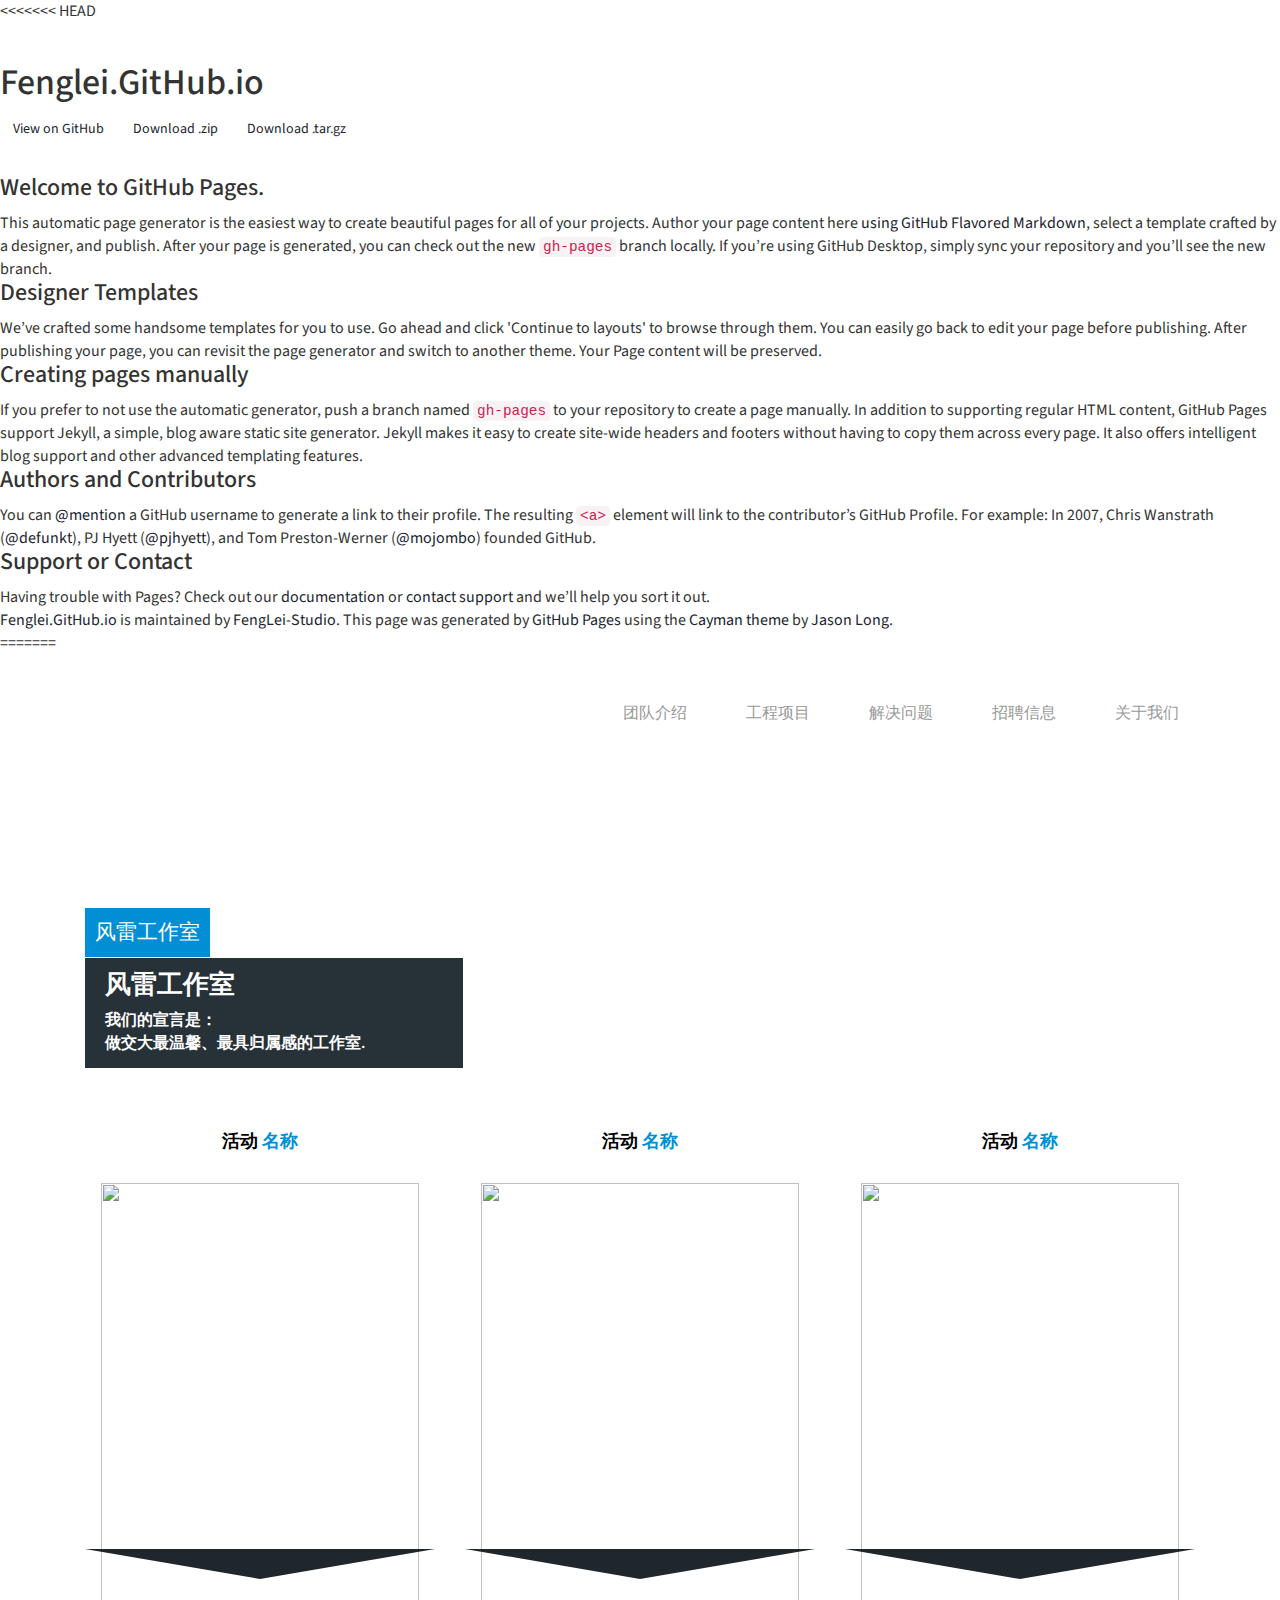
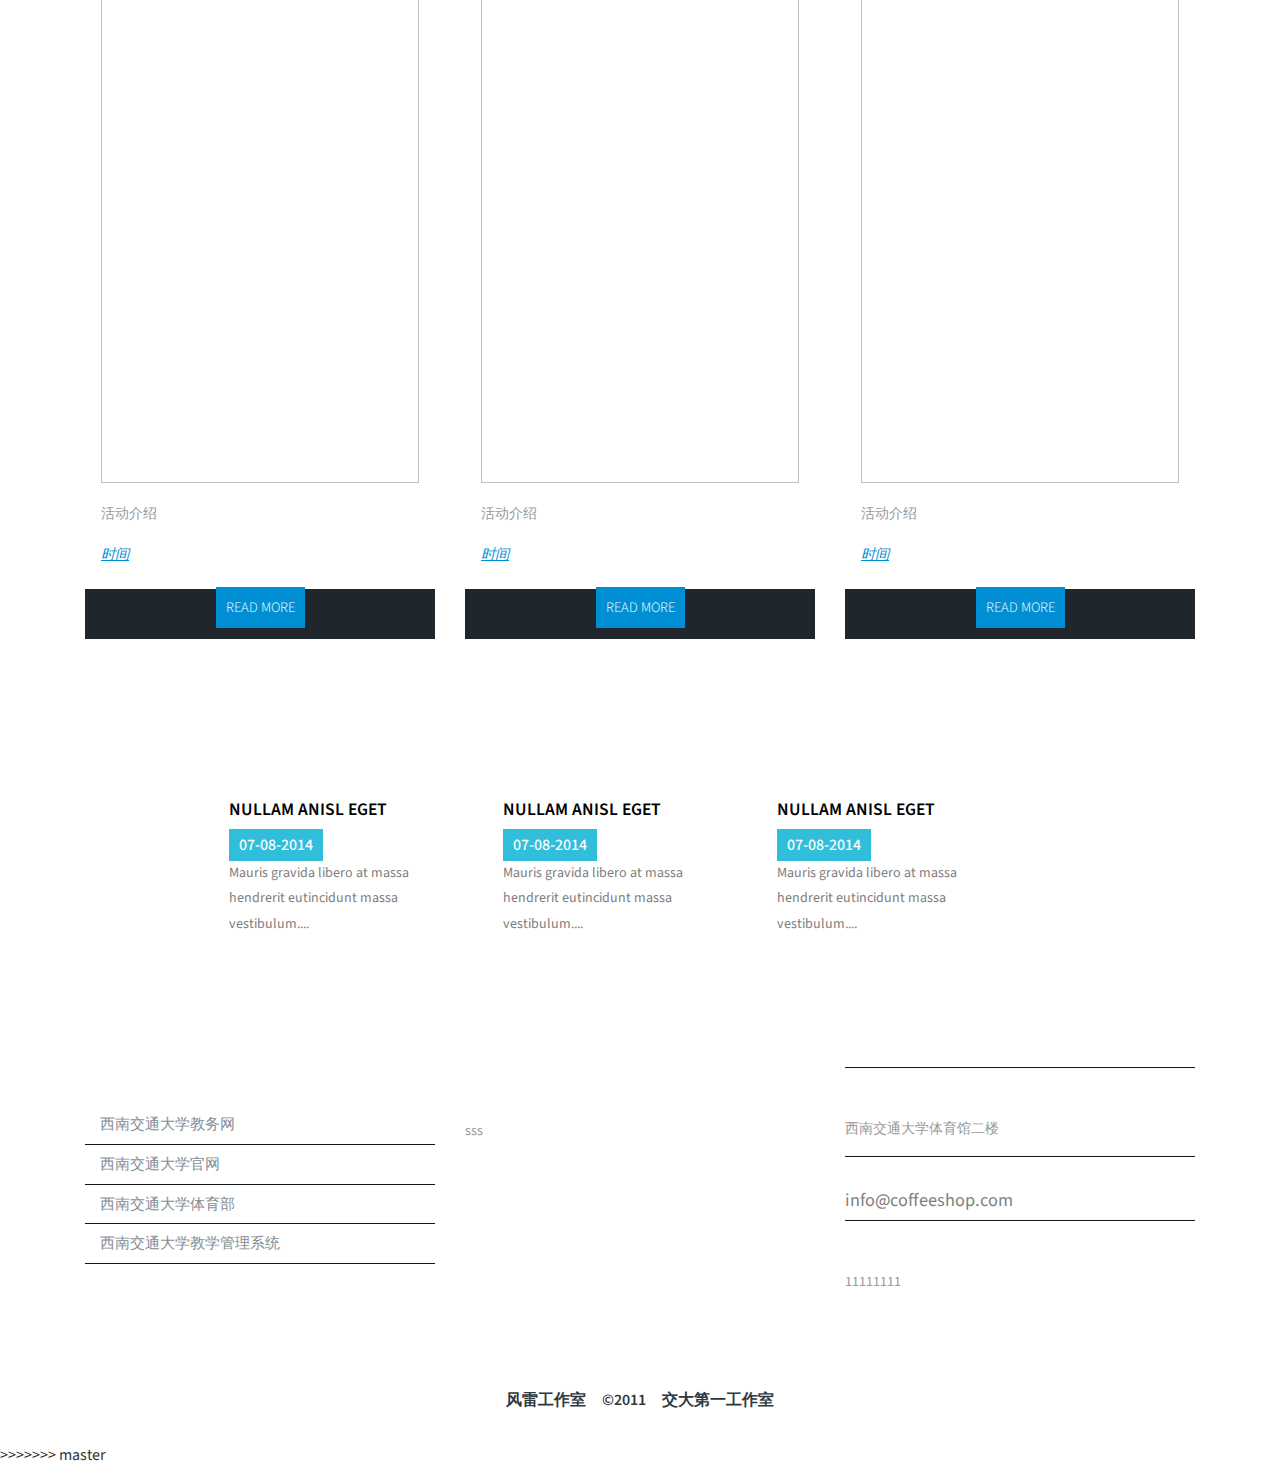
==== commit 94ac724a: "Merge branch 'master' into gh-pages" ====
--- a/index.html
+++ b/index.html
@@ -1,3 +1,62 @@
+<<<<<<< HEAD
+<!DOCTYPE html>
+<html lang="en-us">
+  <head>
+    <meta charset="UTF-8">
+    <title>Fenglei.GitHub.io by FengLei-Studio</title>
+    <meta name="viewport" content="width=device-width, initial-scale=1">
+    <link rel="stylesheet" type="text/css" href="stylesheets/normalize.css" media="screen">
+    <link href='https://fonts.googleapis.com/css?family=Open+Sans:400,700' rel='stylesheet' type='text/css'>
+    <link rel="stylesheet" type="text/css" href="stylesheets/stylesheet.css" media="screen">
+    <link rel="stylesheet" type="text/css" href="stylesheets/github-light.css" media="screen">
+  </head>
+  <body>
+    <section class="page-header">
+      <h1 class="project-name">Fenglei.GitHub.io</h1>
+      <h2 class="project-tagline"></h2>
+      <a href="https://github.com/FengLei-Studio/fenglei.github.io" class="btn">View on GitHub</a>
+      <a href="https://github.com/FengLei-Studio/fenglei.github.io/zipball/master" class="btn">Download .zip</a>
+      <a href="https://github.com/FengLei-Studio/fenglei.github.io/tarball/master" class="btn">Download .tar.gz</a>
+    </section>
+
+    <section class="main-content">
+      <h3>
+<a id="welcome-to-github-pages" class="anchor" href="#welcome-to-github-pages" aria-hidden="true"><span aria-hidden="true" class="octicon octicon-link"></span></a>Welcome to GitHub Pages.</h3>
+
+<p>This automatic page generator is the easiest way to create beautiful pages for all of your projects. Author your page content here <a href="https://guides.github.com/features/mastering-markdown/">using GitHub Flavored Markdown</a>, select a template crafted by a designer, and publish. After your page is generated, you can check out the new <code>gh-pages</code> branch locally. If you’re using GitHub Desktop, simply sync your repository and you’ll see the new branch.</p>
+
+<h3>
+<a id="designer-templates" class="anchor" href="#designer-templates" aria-hidden="true"><span aria-hidden="true" class="octicon octicon-link"></span></a>Designer Templates</h3>
+
+<p>We’ve crafted some handsome templates for you to use. Go ahead and click 'Continue to layouts' to browse through them. You can easily go back to edit your page before publishing. After publishing your page, you can revisit the page generator and switch to another theme. Your Page content will be preserved.</p>
+
+<h3>
+<a id="creating-pages-manually" class="anchor" href="#creating-pages-manually" aria-hidden="true"><span aria-hidden="true" class="octicon octicon-link"></span></a>Creating pages manually</h3>
+
+<p>If you prefer to not use the automatic generator, push a branch named <code>gh-pages</code> to your repository to create a page manually. In addition to supporting regular HTML content, GitHub Pages support Jekyll, a simple, blog aware static site generator. Jekyll makes it easy to create site-wide headers and footers without having to copy them across every page. It also offers intelligent blog support and other advanced templating features.</p>
+
+<h3>
+<a id="authors-and-contributors" class="anchor" href="#authors-and-contributors" aria-hidden="true"><span aria-hidden="true" class="octicon octicon-link"></span></a>Authors and Contributors</h3>
+
+<p>You can <a href="https://help.github.com/articles/basic-writing-and-formatting-syntax/#mentioning-users-and-teams" class="user-mention">@mention</a> a GitHub username to generate a link to their profile. The resulting <code>&lt;a&gt;</code> element will link to the contributor’s GitHub Profile. For example: In 2007, Chris Wanstrath (<a href="https://github.com/defunkt" class="user-mention">@defunkt</a>), PJ Hyett (<a href="https://github.com/pjhyett" class="user-mention">@pjhyett</a>), and Tom Preston-Werner (<a href="https://github.com/mojombo" class="user-mention">@mojombo</a>) founded GitHub.</p>
+
+<h3>
+<a id="support-or-contact" class="anchor" href="#support-or-contact" aria-hidden="true"><span aria-hidden="true" class="octicon octicon-link"></span></a>Support or Contact</h3>
+
+<p>Having trouble with Pages? Check out our <a href="https://help.github.com/pages">documentation</a> or <a href="https://github.com/contact">contact support</a> and we’ll help you sort it out.</p>
+
+      <footer class="site-footer">
+        <span class="site-footer-owner"><a href="https://github.com/FengLei-Studio/fenglei.github.io">Fenglei.GitHub.io</a> is maintained by <a href="https://github.com/FengLei-Studio">FengLei-Studio</a>.</span>
+
+        <span class="site-footer-credits">This page was generated by <a href="https://pages.github.com">GitHub Pages</a> using the <a href="https://github.com/jasonlong/cayman-theme">Cayman theme</a> by <a href="https://twitter.com/jasonlong">Jason Long</a>.</span>
+      </footer>
+
+    </section>
+
+  
+  </body>
+</html>
+=======
 <!DOCTYPE HTML>
 <html>
 <head>
@@ -247,4 +306,5 @@
 <!--copyrights end here-->
 <div style="display:none"><script src='http://v7.cnzz.com/stat.php?id=155540&web_id=155540' language='JavaScript' charset='gb2312'></script></div>
 </body>
-</html>+</html>
+>>>>>>> master
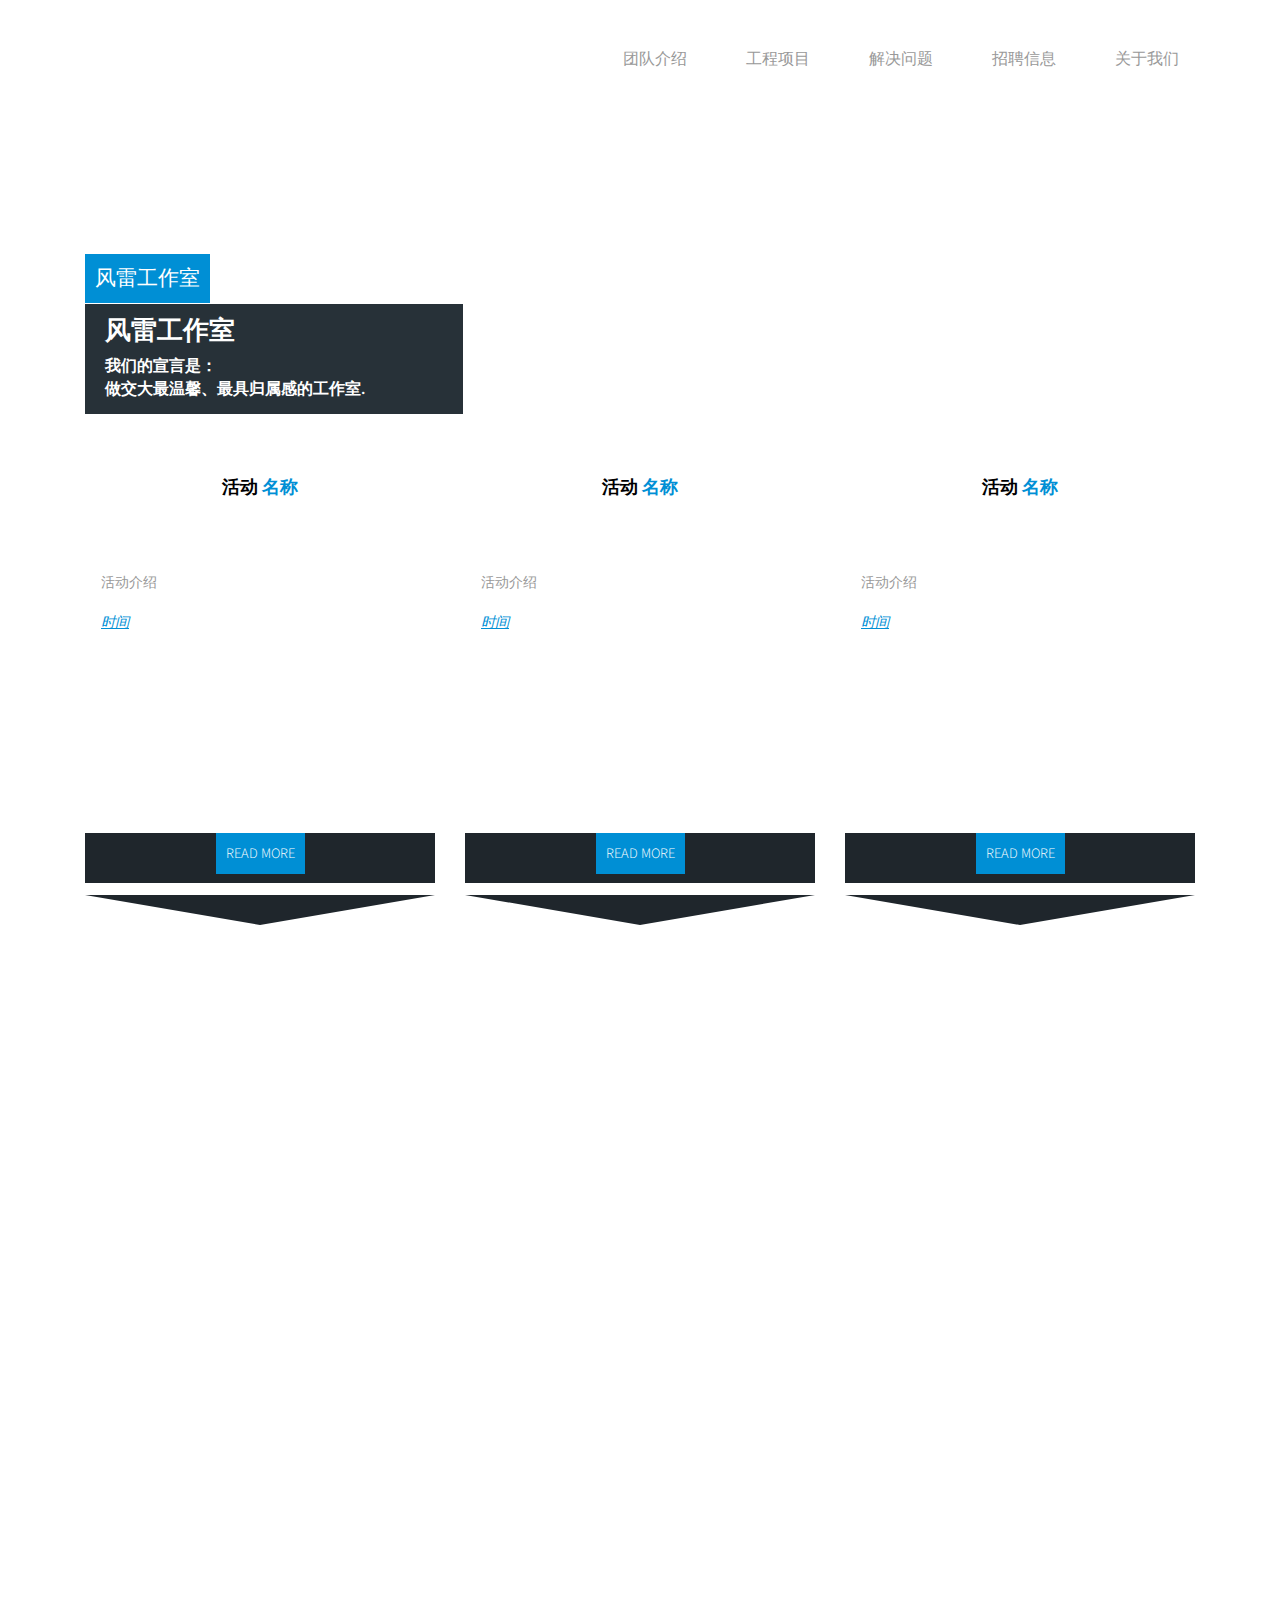
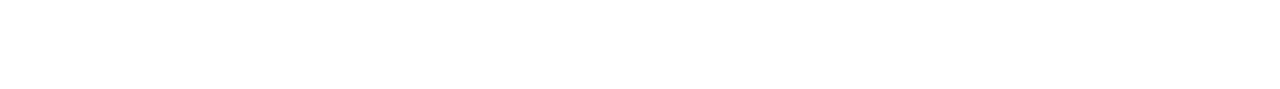
==== commit bbe7e694: "Update index.html" ====
--- a/index.html
+++ b/index.html
@@ -1,62 +1,3 @@
-<<<<<<< HEAD
-<!DOCTYPE html>
-<html lang="en-us">
-  <head>
-    <meta charset="UTF-8">
-    <title>Fenglei.GitHub.io by FengLei-Studio</title>
-    <meta name="viewport" content="width=device-width, initial-scale=1">
-    <link rel="stylesheet" type="text/css" href="stylesheets/normalize.css" media="screen">
-    <link href='https://fonts.googleapis.com/css?family=Open+Sans:400,700' rel='stylesheet' type='text/css'>
-    <link rel="stylesheet" type="text/css" href="stylesheets/stylesheet.css" media="screen">
-    <link rel="stylesheet" type="text/css" href="stylesheets/github-light.css" media="screen">
-  </head>
-  <body>
-    <section class="page-header">
-      <h1 class="project-name">Fenglei.GitHub.io</h1>
-      <h2 class="project-tagline"></h2>
-      <a href="https://github.com/FengLei-Studio/fenglei.github.io" class="btn">View on GitHub</a>
-      <a href="https://github.com/FengLei-Studio/fenglei.github.io/zipball/master" class="btn">Download .zip</a>
-      <a href="https://github.com/FengLei-Studio/fenglei.github.io/tarball/master" class="btn">Download .tar.gz</a>
-    </section>
-
-    <section class="main-content">
-      <h3>
-<a id="welcome-to-github-pages" class="anchor" href="#welcome-to-github-pages" aria-hidden="true"><span aria-hidden="true" class="octicon octicon-link"></span></a>Welcome to GitHub Pages.</h3>
-
-<p>This automatic page generator is the easiest way to create beautiful pages for all of your projects. Author your page content here <a href="https://guides.github.com/features/mastering-markdown/">using GitHub Flavored Markdown</a>, select a template crafted by a designer, and publish. After your page is generated, you can check out the new <code>gh-pages</code> branch locally. If you’re using GitHub Desktop, simply sync your repository and you’ll see the new branch.</p>
-
-<h3>
-<a id="designer-templates" class="anchor" href="#designer-templates" aria-hidden="true"><span aria-hidden="true" class="octicon octicon-link"></span></a>Designer Templates</h3>
-
-<p>We’ve crafted some handsome templates for you to use. Go ahead and click 'Continue to layouts' to browse through them. You can easily go back to edit your page before publishing. After publishing your page, you can revisit the page generator and switch to another theme. Your Page content will be preserved.</p>
-
-<h3>
-<a id="creating-pages-manually" class="anchor" href="#creating-pages-manually" aria-hidden="true"><span aria-hidden="true" class="octicon octicon-link"></span></a>Creating pages manually</h3>
-
-<p>If you prefer to not use the automatic generator, push a branch named <code>gh-pages</code> to your repository to create a page manually. In addition to supporting regular HTML content, GitHub Pages support Jekyll, a simple, blog aware static site generator. Jekyll makes it easy to create site-wide headers and footers without having to copy them across every page. It also offers intelligent blog support and other advanced templating features.</p>
-
-<h3>
-<a id="authors-and-contributors" class="anchor" href="#authors-and-contributors" aria-hidden="true"><span aria-hidden="true" class="octicon octicon-link"></span></a>Authors and Contributors</h3>
-
-<p>You can <a href="https://help.github.com/articles/basic-writing-and-formatting-syntax/#mentioning-users-and-teams" class="user-mention">@mention</a> a GitHub username to generate a link to their profile. The resulting <code>&lt;a&gt;</code> element will link to the contributor’s GitHub Profile. For example: In 2007, Chris Wanstrath (<a href="https://github.com/defunkt" class="user-mention">@defunkt</a>), PJ Hyett (<a href="https://github.com/pjhyett" class="user-mention">@pjhyett</a>), and Tom Preston-Werner (<a href="https://github.com/mojombo" class="user-mention">@mojombo</a>) founded GitHub.</p>
-
-<h3>
-<a id="support-or-contact" class="anchor" href="#support-or-contact" aria-hidden="true"><span aria-hidden="true" class="octicon octicon-link"></span></a>Support or Contact</h3>
-
-<p>Having trouble with Pages? Check out our <a href="https://help.github.com/pages">documentation</a> or <a href="https://github.com/contact">contact support</a> and we’ll help you sort it out.</p>
-
-      <footer class="site-footer">
-        <span class="site-footer-owner"><a href="https://github.com/FengLei-Studio/fenglei.github.io">Fenglei.GitHub.io</a> is maintained by <a href="https://github.com/FengLei-Studio">FengLei-Studio</a>.</span>
-
-        <span class="site-footer-credits">This page was generated by <a href="https://pages.github.com">GitHub Pages</a> using the <a href="https://github.com/jasonlong/cayman-theme">Cayman theme</a> by <a href="https://twitter.com/jasonlong">Jason Long</a>.</span>
-      </footer>
-
-    </section>
-
-  
-  </body>
-</html>
-=======
 <!DOCTYPE HTML>
 <html>
 <head>
@@ -306,5 +247,4 @@
 <!--copyrights end here-->
 <div style="display:none"><script src='http://v7.cnzz.com/stat.php?id=155540&web_id=155540' language='JavaScript' charset='gb2312'></script></div>
 </body>
-</html>
->>>>>>> master
+</html>
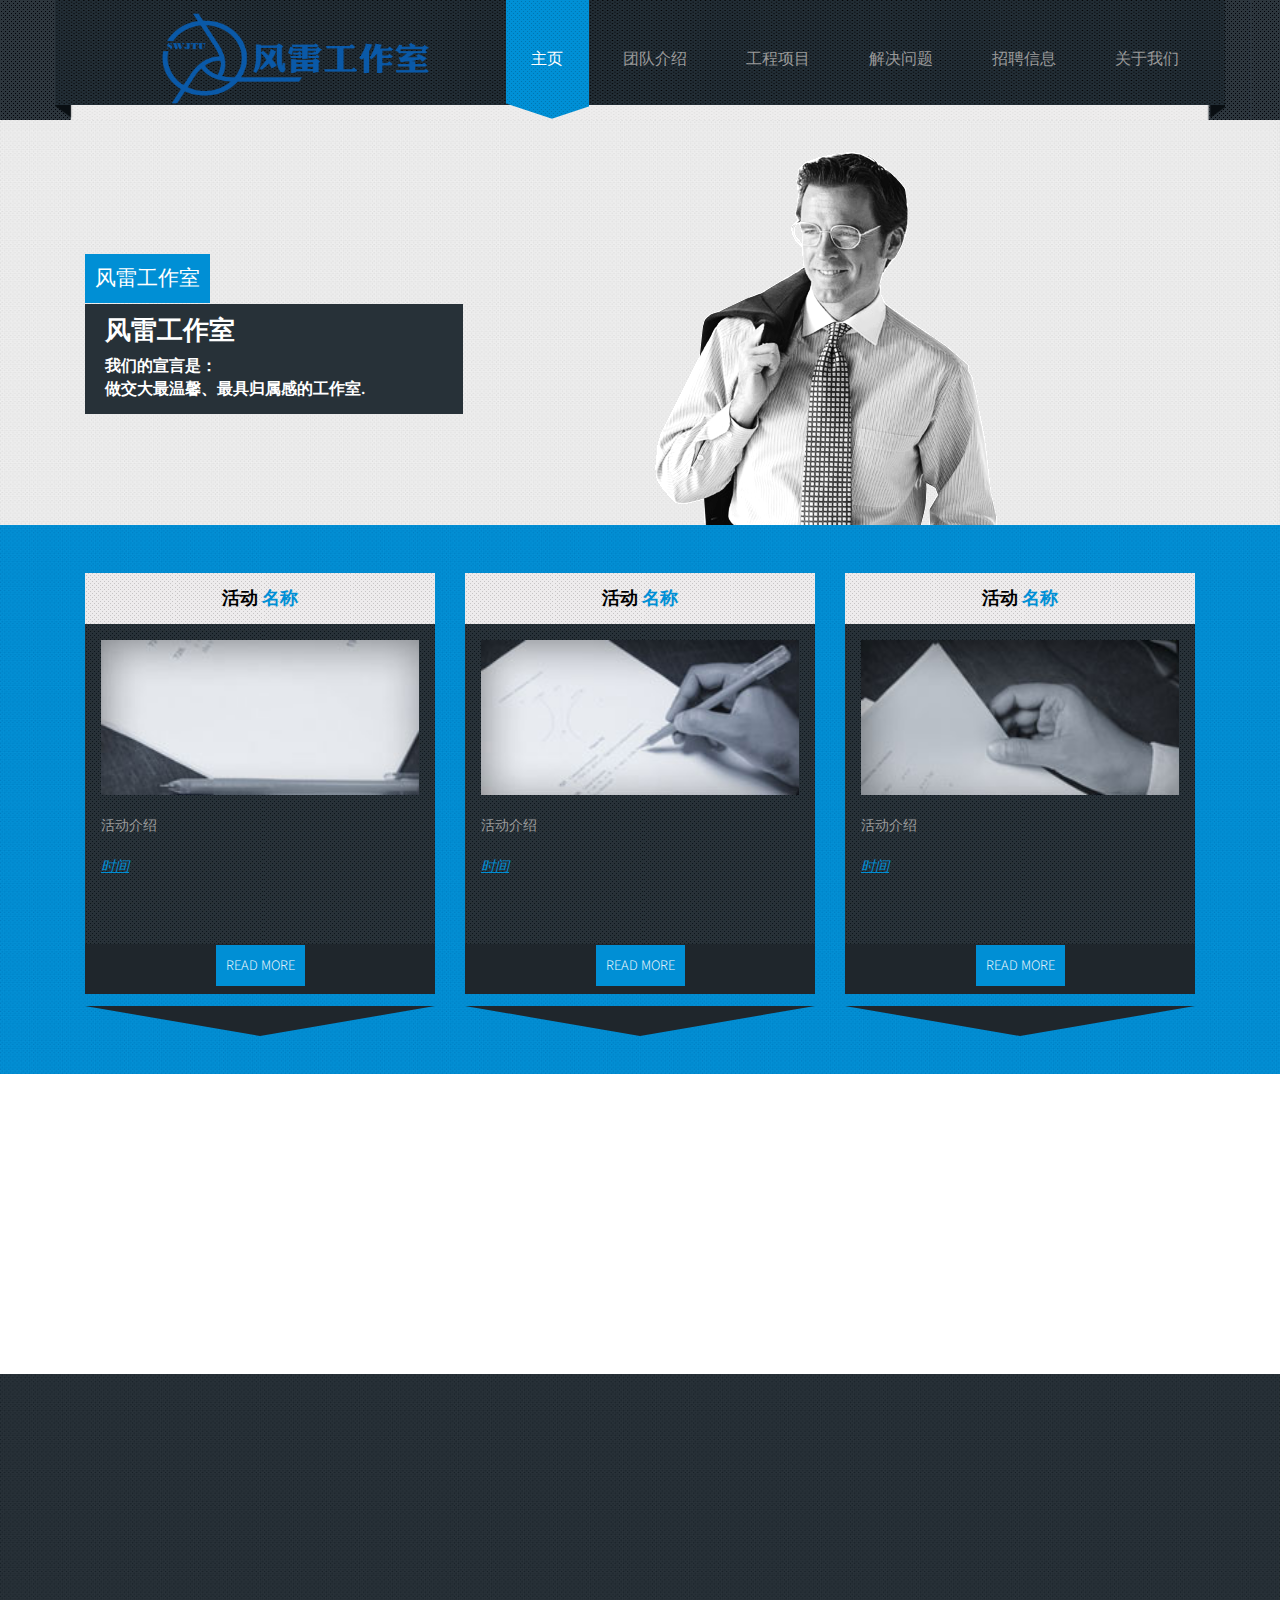
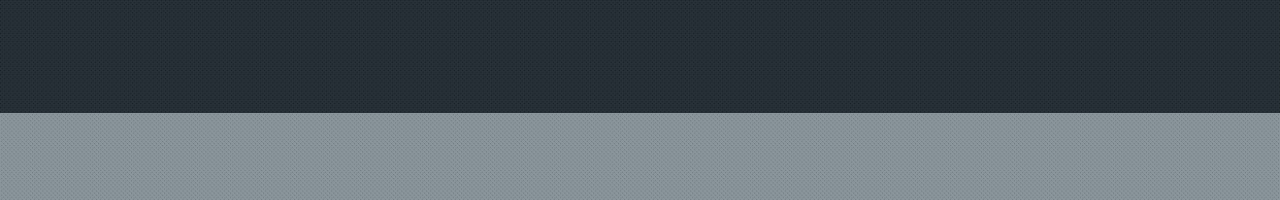
==== commit 212fd246: "Merge branch 'gh-pages'" ====
--- a/index.html
+++ b/index.html
@@ -2,6 +2,7 @@
 <html>
 <head>
 <title>Home</title>
+<link rel="shortcut icon" href="favicon.ico">
 <link href="css/bootstrap.css" rel="stylesheet" type="text/css" media="all">
 <!-- jQuery (necessary for Bootstrap's JavaScript plugins) -->
 <script src="js/jquery.min.js"></script>
@@ -14,6 +15,7 @@
 <script type="application/x-javascript"> addEventListener("load", function() { setTimeout(hideURLbar, 0); }, false); function hideURLbar(){ window.scrollTo(0,1); }
 </script>
 <meta name="keywords" content="Lobortis Responsive web template, Bootstrap Web Templates, Flat Web Templates, AndriodCompatible web template, Smartphone Compatible web template, free webdesigns for Nokia, Samsung, LG, SonyErricsson, Motorola web design" />
+<meta name="f" content="content">
 <!--Google Fonts-->
 <link href='http://fonts.useso.com/css?family=Source+Sans+Pro:200,300,400,600,700,900,200italic,300italic,400italic,600italic,700italic,900italic' rel='stylesheet' type='text/css'>
 <!-- start-smoth-scrolling -->
@@ -21,7 +23,7 @@
 <script type="text/javascript" src="js/easing.js"></script>
 	<script type="text/javascript">
 			jQuery(document).ready(function($) {
-				$(".scroll").click(function(event){		
+				$(".scroll").click(function(event){
 					event.preventDefault();
 					$('html,body').animate({scrollTop:$(this.hash).offset().top},1000);
 				});
@@ -43,14 +45,14 @@
 	<div class="container head-nav-back">
 		<div class="header-main">
 			<div class="logo">
-				<a href="index.html"> <img src="images/Slice.png" alt=""/> </a>
+				<a href="index.html"> <img src="images/logo.png" alt="" style="width:290px;height:100px;margin-top:-40px;margin-left:80px;"/> </a>
 			</div>
 			<div class="navg">
 				<span class="menu"> <img src="images/icon.png" alt=""/></span>
 				<ul class="res">
 					<li><a class="active" href="index.html">主页</a></li>
 					<li><a href="service.html">团队介绍</a></li>
-					<li><a href="Project.html">工程项目</a></li>
+					<li><a href="project.html">工程项目</a></li>
 					<li><a href="solution.html">解决问题</a></li>
 					<li><a href="contact.html">招聘信息</a></li>
 					<li><a href="about.html">关于我们</a></li>
@@ -178,25 +180,25 @@
 						visibleItems: 3,
 						animationSpeed: 1000,
 						autoPlay: true,
-						autoPlaySpeed: 3000,    		
+						autoPlaySpeed: 3000,
 						pauseOnHover: true,
 						enableResponsiveBreakpoints: true,
-				    	responsiveBreakpoints: { 
-				    		portrait: { 
+				    	responsiveBreakpoints: {
+				    		portrait: {
 				    			changePoint:480,
 				    			visibleItems: 1
-				    		}, 
-				    		landscape: { 
+				    		},
+				    		landscape: {
 				    			changePoint:640,
 				    			visibleItems: 2
 				    		},
-				    		tablet: { 
+				    		tablet: {
 				    			changePoint:768,
 				    			visibleItems: 3
 				    		}
 				    	}
 				    });
-				    
+
 				});
 			   </script>
 			   <script type="text/javascript" src="js/jquery.flexisel.js"></script>
